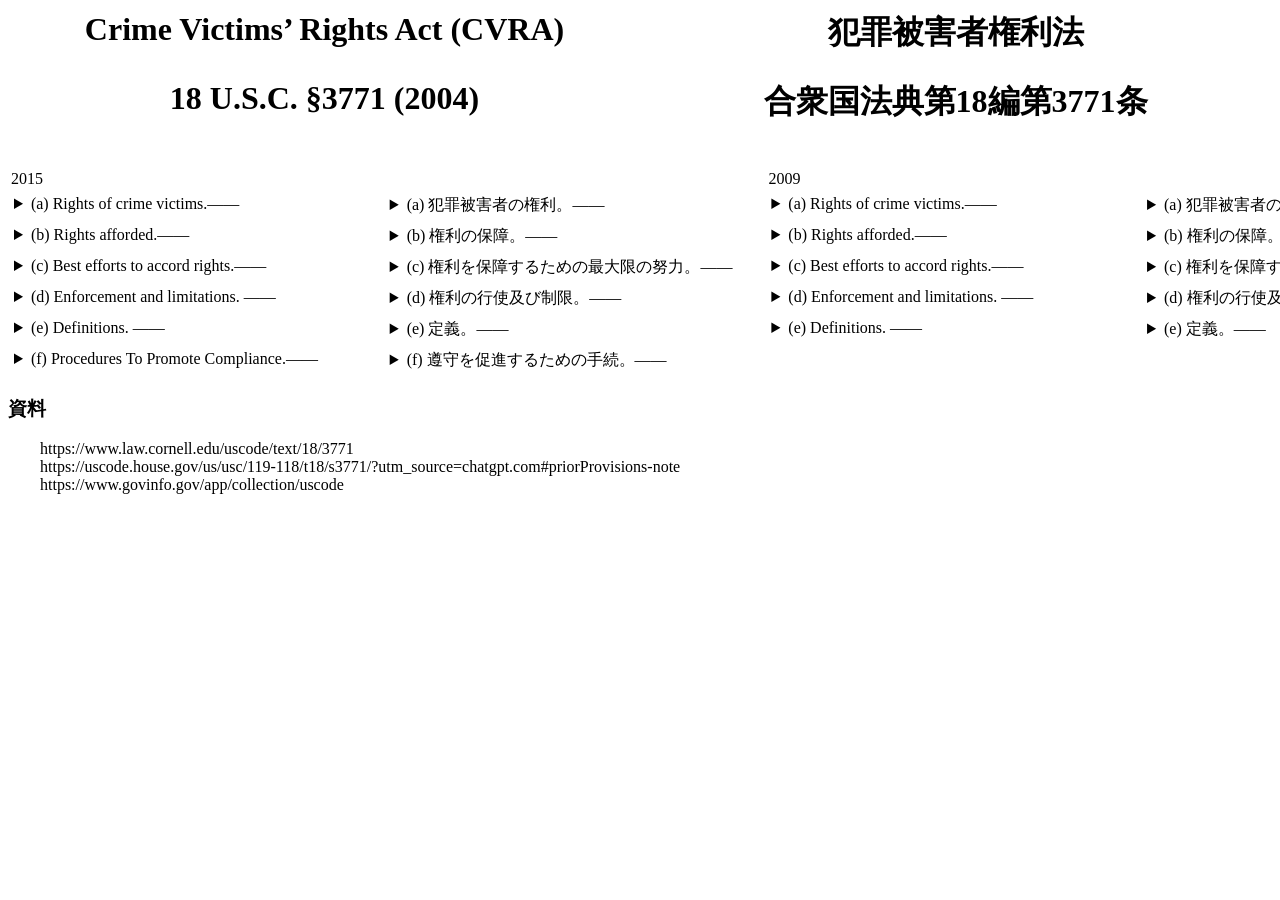
==== CVRA.html @ bc3be5a3 "Add files via upload" ====
<html><head><title>CVRA</title>
  <style>
    table {
    }
    th, td {
      vertical-align: top;
      width: 30%;
    }
    div {
        margin-left: 2em;
        white-space: pre-wrap;
    }
    span {
        color: red;
    }
  </style>
</head>
<body>
  <table>
    <tr>
      <th><h1>Crime Victims’ Rights Act (CVRA)</h1></th>
      <th><h1>犯罪被害者権利法</h1></th>
    </tr>
    <tr>
      <th><h1>18 U.S.C. §3771 (2004)</h1></th>
      <th><h1>合衆国法典第18編第3771条</h1></th>
    </tr>
  </table><br>

    <table style="width: 200%">
        <tr>
            <td style="width: 25%">2015</td>
            <td style="width: 25%">2009</td>
            <td style="width: 25%">2006</td>
            <td style="width: 25%">2004</td>
        </tr>
        <tr>
            <td>
              <table style="width: 100%">
                <tr>
                <td>
                  <details><summary>(a) Rights of crime victims.——</summary>
                    <div>A crime victim has the following rights:
(1) The right to be reasonably protected from the accused.
(2) The right to reasonable, accurate, and timely notice of any public court proceeding, or any parole proceeding, involving the crime or of any release or escape of the accused.
(3) The right not to be excluded from any such public court proceeding, unless the court, after receiving clear and convincing evidence, determines that testimony by the victim would be materially altered if the victim heard other testimony at that proceeding.
(4) The right to be reasonably heard at any public proceeding in the district court involving release, plea, sentencing, or any parole proceeding.
(5) The reasonable right to confer with the attorney for the Government in the case.
(6) The right to full and timely restitution as provided in law.
(7) The right to proceedings free from unreasonable delay.
(8) The right to be treated with fairness and with respect for the victim’s dignity and privacy.
<span>(9) The right to be informed in a timely manner of any plea bargain or deferred prosecution agreement.
(10) The right to be informed of the rights under this section and the services described in section 503(c) of the Victims’ Rights and Restitution Act of 1990 (42 U.S.C. 10607(c)) and provided contact information for the Office of the Victims’ Rights Ombudsman of the Department of Justice.
                 </span></div></details>
                </td>
                <td>
                  <details><summary>(a) 犯罪被害者の権利。——</summary>
                    <div>犯罪被害者は、以下の権利を有する：
(1) 被告人から合理的な保護を受ける権利。
(2) 犯罪に関係するあらゆる公開の裁判手続又は仮釈放手続、並びに被告人の釈放又は逃亡について、合理的かつ正確で、適時の通知を受ける権利。
(3) 前号にいう公開の裁判手続から排除されない権利。ただし、裁判所が、明白かつ説得的な証拠に基づき、被害者がその手続において他の証人の証言を聞いた場合には、被害者自身の証言が実質的に変化すると判断した場合は、この限りでない。
(4) 釈放、答弁、量刑又は仮釈放に関する地方裁判所の公開手続において、合理的な範囲で意見を述べる権利。
(5) 当該事件における政府側弁護士と協議する合理的な権利。
(6) 法律の定めるところに従い、完全かつ適時の損害回復を受ける権利。
(7) 不合理な遅延のない手続を受ける権利。
(8) 公正に扱われ、被害者の尊厳及びプライバシーを尊重される権利。
<span>(9) 答弁取引又は訴追延期合意について、適時に通知を受ける権利。
(10) 本条に定める権利及び1990年被害者の権利及び賠償法第503条(c)（合衆国法典第42編第10607条(c)）に定めるサービスについて通知を受ける権利、並びに司法省の犯罪被害者権利オンブズマン室の連絡先情報を提供される権利。
                  </span></div></details>
                </td>
                </tr>
              </table>
            </td>
            <td>
              <table style="width: 100%">
                <tr>
                <td>
                  <details><summary>(a) Rights of crime victims.——</summary>
                    <div>A crime victim has the following rights:
(1) The right to be reasonably protected from the accused.
(2) The right to reasonable, accurate, and timely notice of any public court proceeding, or any parole proceeding, involving the crime or of any release or escape of the accused.
(3) The right not to be excluded from any such public court proceeding, unless the court, after receiving clear and convincing evidence, determines that testimony by the victim would be materially altered if the victim heard other testimony at that proceeding.
(4) The right to be reasonably heard at any public proceeding in the district court involving release, plea, sentencing, or any parole proceeding.
(5) The reasonable right to confer with the attorney for the Government in the case.
(6) The right to full and timely restitution as provided in law.
(7) The right to proceedings free from unreasonable delay.
(8) The right to be treated with fairness and with respect for the victim’s dignity and privacy.
                 </span></div></details>
                </td>
                <td>
                  <details><summary>(a) 犯罪被害者の権利。——</summary>
                    <div>犯罪被害者は、以下の権利を有する：
(1) 被告人から合理的な保護を受ける権利。
(2) 犯罪に関係するあらゆる公開の裁判手続又は仮釈放手続、並びに被告人の釈放又は逃亡について、合理的かつ正確で、適時の通知を受ける権利。
(3) 前号にいう公開の裁判手続から排除されない権利。ただし、裁判所が、明白かつ説得的な証拠に基づき、被害者がその手続において他の証人の証言を聞いた場合には、被害者自身の証言が実質的に変化すると判断した場合は、この限りでない。
(4) 釈放、答弁、量刑又は仮釈放に関する地方裁判所の公開手続において、合理的な範囲で意見を述べる権利。
(5) 当該事件における政府側弁護士と協議する合理的な権利。
(6) 法律の定めるところに従い、完全かつ適時の損害回復を受ける権利。
(7) 不合理な遅延のない手続を受ける権利。
(8) 公正に扱われ、被害者の尊厳及びプライバシーを尊重される権利。
                  </div></details>
                </td>
                </tr>
              </table>
            </td>
            <td></td>
            <td></td>
        </tr>
        <tr>
            <td><table style="width: 100%">
                <tr>
                <td>
                  <details><summary>(b) Rights afforded.——</summary>
                    <div>(1) In general.—
In any court proceeding involving an offense against a crime victim, the court shall ensure that the crime victim is afforded the rights described in subsection (a). Before making a determination described in subsection (a)(3), the court shall make every effort to permit the fullest attendance possible by the victim and shall consider reasonable alternatives to the exclusion of the victim from the criminal proceeding. The reasons for any decision denying relief under this chapter shall be clearly stated on the record.
(2) Habeas corpus proceedings.—
<div>(A) In general.—
In a Federal habeas corpus proceeding arising out of a State conviction, the court shall ensure that a crime victim is afforded the rights described in paragraphs (3), (4), (7), and (8) of subsection (a).
(B) Enforcement.—
(i) In general.—
These rights may be enforced by the crime victim or the crime victim’s lawful representative in the manner described in paragraphs (1) and (3) of subsection (d).
(ii) Multiple victims.—
In a case involving multiple victims, subsection (d)(2) shall also apply.
(C) Limitation.—
This paragraph relates to the duties of a court in relation to the rights of a crime victim in Federal habeas corpus proceedings arising out of a State conviction, and does not give rise to any obligation or requirement applicable to personnel of any agency of the Executive Branch of the Federal Government.
</div></div></details>
                </td>
                <td>
                  <details><summary>(b) 権利の保障。——</summary>
                    <div>(1) 総則。——
犯罪被害者に対する犯罪に関係するあらゆる裁判手続において、裁判所は、当該被害者に対して(a)項に定める権利が保障されるようにしなければならない。(a)項(3)に定める判断を行う前に、裁判所は、被害者が可能な限り最大限に手続に立ち会えるようあらゆる努力を尽くすとともに、被害者を刑事手続から排除することに代わる合理的な方法を検討しなければならない。本章に基づく救済を認めない決定を行う場合、その理由は記録上明確に示されなければならない。
(2) 人身保護令状手続。——
<div>(A) 総則。——
州の有罪判決に起因する連邦の人身保護令状手続において、裁判所は、犯罪被害者に対して(a)項(3)、(4)、(7)及び(8)号に定める権利が保障されるようにしなければならない。
(B) 権利の行使。——
(i) 総則。——
これらの権利は、犯罪被害者又はその適法な代理人によって、(d)項(1)号及び(3)号に定める方法で行使することができる。
(ii) 複数の被害者。——
複数の被害者が関係する事件では、(d)項(2)号も適用される。

(C) 制限。——
本号は、州の有罪判決に起因する連邦の人身保護令状手続において、犯罪被害者の権利に関して裁判所が負う義務に関するものである。本号によって、連邦政府の行政部門に属する機関の職員に適用される義務又は要件が生じるものではない。
                  </div></div></details>
                </td>
                </tr>
              </table></td>
            <td><table style="width: 100%">
                <tr>
                <td>
                  <details><summary>(b) Rights afforded.——</summary>
                    <div>(1) In general.—
In any court proceeding involving an offense against a crime victim, the court shall ensure that the crime victim is afforded the rights described in subsection (a). Before making a determination described in subsection (a)(3), the court shall make every effort to permit the fullest attendance possible by the victim and shall consider reasonable alternatives to the exclusion of the victim from the criminal proceeding. The reasons for any decision denying relief under this chapter shall be clearly stated on the record.
(2) Habeas corpus proceedings.—
<div>(A) In general.—
In a Federal habeas corpus proceeding arising out of a State conviction, the court shall ensure that a crime victim is afforded the rights described in paragraphs (3), (4), (7), and (8) of subsection (a).
(B) Enforcement.—
(i) In general.—
These rights may be enforced by the crime victim or the crime victim’s lawful representative in the manner described in paragraphs (1) and (3) of subsection (d).
(ii) Multiple victims.—
In a case involving multiple victims, subsection (d)(2) shall also apply.
(C) Limitation.—
This paragraph relates to the duties of a court in relation to the rights of a crime victim in Federal habeas corpus proceedings arising out of a State conviction, and does not give rise to any obligation or requirement applicable to personnel of any agency of the Executive Branch of the Federal Government.
</div></div></details>
                </td>
                <td>
                  <details><summary>(b) 権利の保障。——</summary>
                    <div>(1) 総則。——
犯罪被害者に対する犯罪に関係するあらゆる裁判手続において、裁判所は、当該被害者に対して(a)項に定める権利が保障されるようにしなければならない。(a)項(3)に定める判断を行う前に、裁判所は、被害者が可能な限り最大限に手続に立ち会えるようあらゆる努力を尽くすとともに、被害者を刑事手続から排除することに代わる合理的な方法を検討しなければならない。本章に基づく救済を認めない決定を行う場合、その理由は記録上明確に示されなければならない。
(2) 人身保護令状手続。——
<div>(A) 総則。——
州の有罪判決に起因する連邦の人身保護令状手続において、裁判所は、犯罪被害者に対して(a)項(3)、(4)、(7)及び(8)号に定める権利が保障されるようにしなければならない。
(B) 権利の行使。——
(i) 総則。——
これらの権利は、犯罪被害者又はその適法な代理人によって、(d)項(1)号及び(3)号に定める方法で行使することができる。
(ii) 複数の被害者。——
複数の被害者が関係する事件では、(d)項(2)号も適用される。

(C) 制限。——
本号は、州の有罪判決に起因する連邦の人身保護令状手続において、犯罪被害者の権利に関して裁判所が負う義務に関するものである。本号によって、連邦政府の行政部門に属する機関の職員に適用される義務又は要件が生じるものではない。
                  </div></div></details>
                </td>
                </tr>
              </table></td>
            <td></td>
            <td></td>
        </tr>
        <tr>
            <td><table style="width: 100%">
                <tr>
                <td>
                  <details><summary>(c) Best efforts to accord rights.——</summary>
                    <div>(1) Government.—
Officers and employees of the Department of Justice and other departments and agencies of the United States engaged in the detection, investigation, or prosecution of crime shall make their best efforts to see that crime victims are notified of, and accorded, the rights described in subsection (a).
(2) Advice of attorney.—
The prosecutor shall advise the crime victim that the crime victim can seek the advice of an attorney with respect to the rights described in subsection (a).
(3) Notice.—
Notice of release otherwise required pursuant to this chapter shall not be given if such notice may endanger the safety of any person. 
</div></details>
                </td>
                <td>
                  <details><summary>(c) 権利を保障するための最大限の努力。——</summary>
                    <div>(1) 政府。——
犯罪の発見、捜査又は訴追に従事する司法省その他の連邦政府の各省庁及び機関の職員は、犯罪被害者に対し、(a)項に定める権利について通知し、当該権利を保障するため、最大限の努力を尽くさなければならない。
 (2) 弁護士に関する助言。——
検察官は、犯罪被害者に対し、(a)項に定める権利に関して弁護士の助言を求めることができる旨を伝えなければならない。
 (3) 通知。——
本章に基づき本来必要とされる釈放の通知については、その通知によって何人かの安全が危険にさらされるおそれがある場合には、これを行ってはならない。
</div></details>
                </td>
                </tr>
              </table></td>
            <td><table style="width: 100%">
                <tr>
                <td>
                  <details><summary>(c) Best efforts to accord rights.——</summary>
                    <div>(1) Government.—
Officers and employees of the Department of Justice and other departments and agencies of the United States engaged in the detection, investigation, or prosecution of crime shall make their best efforts to see that crime victims are notified of, and accorded, the rights described in subsection (a).
(2) Advice of attorney.—
The prosecutor shall advise the crime victim that the crime victim can seek the advice of an attorney with respect to the rights described in subsection (a).
(3) Notice.—
Notice of release otherwise required pursuant to this chapter shall not be given if such notice may endanger the safety of any person. 
</div></details>
                </td>
                <td>
                  <details><summary>(c) 権利を保障するための最大限の努力。——</summary>
                    <div>(1) 政府。——
犯罪の発見、捜査又は訴追に従事する司法省その他の連邦政府の各省庁及び機関の職員は、犯罪被害者に対し、(a)項に定める権利について通知し、当該権利を保障するため、最大限の努力を尽くさなければならない。
 (2) 弁護士に関する助言。——
検察官は、犯罪被害者に対し、(a)項に定める権利に関して弁護士の助言を求めることができる旨を伝えなければならない。
 (3) 通知。——
本章に基づき本来必要とされる釈放の通知については、その通知によって何人かの安全が危険にさらされるおそれがある場合には、これを行ってはならない。
</div></details>
                </td>
                </tr>
              </table></td>
            <td></td>
            <td></td>
        </tr>
        <tr>
            <td><table style="width: 100%">
                <tr>
                <td>
                  <details><summary>(d) Enforcement and limitations. ——</summary>
                    <div>(1) Rights.—
The crime victim or the crime victim’s lawful representative, and the attorney for the Government may assert the rights described in subsection (a). A person accused of the crime may not obtain any form of relief under this chapter.
(2) Multiple crime victims.—
In a case where the court finds that the number of crime victims makes it impracticable to accord all of the crime victims the rights described in subsection (a), the court shall fashion a reasonable procedure to give effect to this chapter that does not unduly complicate or prolong the proceedings.
(3) Motion for relief and writ of mandamus.—
The rights described in subsection (a) shall be asserted in the district court in which a defendant is being prosecuted for the crime or, if no prosecution is underway, in the district court in the district in which the crime occurred. The district court shall take up and decide any motion asserting a victim’s right forthwith. If the district court denies the relief sought, the movant may petition the court of appeals for a writ of mandamus. The court of appeals may issue the writ on the order of a single judge pursuant to circuit rule or the Federal Rules of Appellate Procedure. The court of appeals shall take up and decide such application forthwith within 72 hours after the petition has been filed<span>, unless the litigants, with the approval of the court, have stipulated to a different time period for consideration</span>. <span>In deciding such application, the court of appeals shall apply ordinary standards of appellate review. </span>In no event shall proceedings be stayed or subject to a continuance of more than five days for purposes of enforcing this chapter. If the court of appeals denies the relief sought, the reasons for the denial shall be clearly stated on the record in a written opinion.
(4) Error.—
In any appeal in a criminal case, the Government may assert as error the district court’s denial of any crime victim’s right in the proceeding to which the appeal relates.
(5) Limitation on relief.—
In no case shall a failure to afford a right under this chapter provide grounds for a new trial. A victim may make a motion to re-open a plea or sentence only if—
<div>(A) the victim has asserted the right to be heard before or during the proceeding at issue and such right was denied;
(B) the victim petitions the court of appeals for a writ of mandamus within 14 days; and
(C) in the case of a plea, the accused has not pled to the highest offense charged.</div>
This paragraph does not affect the victim’s right to restitution as provided in title 18, United States Code.
(6) No cause of action.—
Nothing in this chapter shall be construed to authorize a cause of action for damages or to create, to enlarge, or to imply any duty or obligation to any victim or other person for the breach of which the United States or any of its officers or employees could be held liable in damages. Nothing in this chapter shall be construed to impair the prosecutorial discretion of the Attorney General or any officer under his direction.</div></details>
                </td>
                <td>
                  <details><summary>(d) 権利の行使及び制限。——</summary>
                    <div>(1) 権利。——
犯罪被害者若しくはその適法な代理人、又は政府側弁護士は、(a)項に定める権利を主張することができる。犯罪の被疑者又は被告人は、本章に基づくいかなる救済も受けることができない。
 (2) 複数の犯罪被害者。——
裁判所が、犯罪被害者の数が多いために、すべての被害者に(a)項に定める権利を保障することが実際上困難であると判断した場合、裁判所は、本章の目的を実現しつつ、手続を不当に複雑化させたり長期化させたりしない合理的な手続を定めなければならない。
 (3) 救済の申立て及び職務執行令状（mandamus）。——
 (a)項に定める権利は、被告人が当該犯罪について訴追されている地方裁判所において主張しなければならない。訴追が行われていない場合には、犯罪が発生した地区を管轄する地方裁判所において主張しなければならない。地方裁判所は、被害者の権利を主張する申立てを速やかに審理し、判断しなければならない。地方裁判所が求められた救済を拒否した場合、申立人は、控訴裁判所に対して職務執行令状（writ of mandamus）の発付を申し立てることができる。控訴裁判所は、巡回区の規則又は連邦控訴手続規則に従い、単独の裁判官の命令によって当該令状を発付することができる。控訴裁判所は、申立てが提出されてから72時間以内に当該申立てを審理し、判断しなければならない。<span>ただし、当事者が裁判所の承認を得て、別の審理期間に合意した場合は、この限りでない</span>。<span>控訴裁判所は、当該申立てを判断するに当たり、通常の控訴審査の基準を適用しなければならない。</span>本章の執行を目的として、手続を停止し、又は5日を超える延期を行うことは、いかなる場合にも認められない。控訴裁判所が求められた救済を拒否する場合、その理由は書面による意見書において記録上明確に示されなければならない。
(4) 誤りの主張。——
刑事事件のあらゆる控訴において、政府は、当該控訴の対象となる手続において地方裁判所が犯罪被害者の権利を否定したことを、原判決等の誤りとして主張することができる。
(5) 救済に関する制限。——
本章に基づく権利が保障されなかったことを理由として、新たな裁判を求めることは、いかなる場合にも認められない。ただし、被害者は、以下の要件を満たす場合に限り、答弁手続又は量刑の再開を申し立てることができる。
<div>(A) 被害者が、問題となる手続の前又はその最中に、意見を述べる権利を主張したにもかかわらず、その権利が否定されたこと。
(B) 被害者が、14日以内に控訴裁判所に対し、職務執行令状の発付を申し立てること。
(C) 答弁手続の場合、被告人が、起訴された犯罪のうち最も重い罪について有罪答弁をしていないこと。
本号は、合衆国法典第18編に定められた犯罪被害者の損害回復を受ける権利に影響を及ぼすものではない。</div>
(6) 独立の訴権の不存在。——
本章のいかなる規定も、損害賠償請求訴訟を提起する権利を認めるものと解釈してはならない。また、合衆国又はその職員若しくは被用者が、義務違反を理由として損害賠償責任を負うことになるような義務を、被害者その他の者に対して新たに課し、拡張し、又は黙示的に認めるものと解釈してはならない。さらに、本章のいかなる規定も、司法長官又はその指揮下にある職員の訴追裁量を制限するものと解釈してはならない。
</div></details>
                </td>
                </tr>
              </table></td>
            <td><table style="width: 100%">
                <tr>
                <td>
                  <details><summary>(d) Enforcement and limitations. ——</summary>
                    <div>(1) Rights.—
The crime victim or the crime victim’s lawful representative, and the attorney for the Government may assert the rights described in subsection (a). A person accused of the crime may not obtain any form of relief under this chapter.
(2) Multiple crime victims.—
In a case where the court finds that the number of crime victims makes it impracticable to accord all of the crime victims the rights described in subsection (a), the court shall fashion a reasonable procedure to give effect to this chapter that does not unduly complicate or prolong the proceedings.
(3) Motion for relief and writ of mandamus.—
The rights described in subsection (a) shall be asserted in the district court in which a defendant is being prosecuted for the crime or, if no prosecution is underway, in the district court in the district in which the crime occurred. The district court shall take up and decide any motion asserting a victim’s right forthwith. If the district court denies the relief sought, the movant may petition the court of appeals for a writ of mandamus. The court of appeals may issue the writ on the order of a single judge pursuant to circuit rule or the Federal Rules of Appellate Procedure. The court of appeals shall take up and decide such application forthwith within 72 hours after the petition has been filed. In no event shall proceedings be stayed or subject to a continuance of more than five days for purposes of enforcing this chapter. If the court of appeals denies the relief sought, the reasons for the denial shall be clearly stated on the record in a written opinion.
(4) Error.—
In any appeal in a criminal case, the Government may assert as error the district court’s denial of any crime victim’s right in the proceeding to which the appeal relates.
(5) Limitation on relief.—
In no case shall a failure to afford a right under this chapter provide grounds for a new trial. A victim may make a motion to re-open a plea or sentence only if—
<div>(A) the victim has asserted the right to be heard before or during the proceeding at issue and such right was denied;
(B) the victim petitions the court of appeals for a writ of mandamus within 14 days; and
(C) in the case of a plea, the accused has not pled to the highest offense charged.</div>
This paragraph does not affect the victim’s right to restitution as provided in title 18, United States Code.
(6) No cause of action.—
Nothing in this chapter shall be construed to authorize a cause of action for damages or to create, to enlarge, or to imply any duty or obligation to any victim or other person for the breach of which the United States or any of its officers or employees could be held liable in damages. Nothing in this chapter shall be construed to impair the prosecutorial discretion of the Attorney General or any officer under his direction.</div></details>
                </td>
                <td>
                  <details><summary>(d) 権利の行使及び制限。——</summary>
                    <div>(1) 権利。——
犯罪被害者若しくはその適法な代理人、又は政府側弁護士は、(a)項に定める権利を主張することができる。犯罪の被疑者又は被告人は、本章に基づくいかなる救済も受けることができない。
 (2) 複数の犯罪被害者。——
裁判所が、犯罪被害者の数が多いために、すべての被害者に(a)項に定める権利を保障することが実際上困難であると判断した場合、裁判所は、本章の目的を実現しつつ、手続を不当に複雑化させたり長期化させたりしない合理的な手続を定めなければならない。
 (3) 救済の申立て及び職務執行令状（mandamus）。——
 (a)項に定める権利は、被告人が当該犯罪について訴追されている地方裁判所において主張しなければならない。訴追が行われていない場合には、犯罪が発生した地区を管轄する地方裁判所において主張しなければならない。地方裁判所は、被害者の権利を主張する申立てを速やかに審理し、判断しなければならない。地方裁判所が求められた救済を拒否した場合、申立人は、控訴裁判所に対して職務執行令状（writ of mandamus）の発付を申し立てることができる。控訴裁判所は、巡回区の規則又は連邦控訴手続規則に従い、単独の裁判官の命令によって当該令状を発付することができる。控訴裁判所は、申立てが提出されてから72時間以内に当該申立てを審理し、判断しなければならない。本章の執行を目的として、手続を停止し、又は5日を超える延期を行うことは、いかなる場合にも認められない。控訴裁判所が求められた救済を拒否する場合、その理由は書面による意見書において記録上明確に示されなければならない。
(4) 誤りの主張。——
刑事事件のあらゆる控訴において、政府は、当該控訴の対象となる手続において地方裁判所が犯罪被害者の権利を否定したことを、原判決等の誤りとして主張することができる。
(5) 救済に関する制限。——
本章に基づく権利が保障されなかったことを理由として、新たな裁判を求めることは、いかなる場合にも認められない。ただし、被害者は、以下の要件を満たす場合に限り、答弁手続又は量刑の再開を申し立てることができる。
<div>(A) 被害者が、問題となる手続の前又はその最中に、意見を述べる権利を主張したにもかかわらず、その権利が否定されたこと。
(B) 被害者が、14日以内に控訴裁判所に対し、職務執行令状の発付を申し立てること。
(C) 答弁手続の場合、被告人が、起訴された犯罪のうち最も重い罪について有罪答弁をしていないこと。
本号は、合衆国法典第18編に定められた犯罪被害者の損害回復を受ける権利に影響を及ぼすものではない。</div>
(6) 独立の訴権の不存在。——
本章のいかなる規定も、損害賠償請求訴訟を提起する権利を認めるものと解釈してはならない。また、合衆国又はその職員若しくは被用者が、義務違反を理由として損害賠償責任を負うことになるような義務を、被害者その他の者に対して新たに課し、拡張し、又は黙示的に認めるものと解釈してはならない。さらに、本章のいかなる規定も、司法長官又はその指揮下にある職員の訴追裁量を制限するものと解釈してはならない。
</div></details>
                </td>
                </tr>
              </table></td>
            <td></td>
            <td></td>
        </tr>
        <tr>
            <td><table style="width: 100%">
                <tr>
                <td>
                  <details><summary>(e) Definitions. ——</summary>
                    <div><span>For the purposes of this chapter:
(1) Court of appeals.—The term “court of appeals” means—
<div>(A) the United States court of appeals for the judicial district in which a defendant is being prosecuted; or
(B) for a prosecution in the Superior Court of the District of Columbia, the District of Columbia Court of Appeals.</div>
(2) Crime victim.—
<div>(A) In general.—
The term</span> “crime victim” means a person directly and proximately harmed as a result of the commission of a Federal offense or an offense in the District of Columbia.
<span>(B) Minors and certain other victims.—</span>
In the case of a crime victim who is under 18 years of age, incompetent, incapacitated, or deceased, the legal guardians of the crime victim or the representatives of the crime victim’s estate, family members, or any other persons appointed as suitable by the court, may assume the crime victim’s rights under this chapter, but in no event shall the defendant be named as such guardian or representative.</div>
<span>(3) District court; court.—
The terms “district court” and “court” include the Superior Court of the District of Columbia.</span></div></details>
                </td>
                <td>
                  <details><summary>(e) 定義。——</summary>
                    <div>本章において<span>：
(1) 控訴裁判所。——「控訴裁判所」とは、以下のいずれかをいう。——
<div>(A) 被告人が訴追されている司法地区を管轄する合衆国控訴裁判所。
(B) コロンビア特別区上級裁判所における訴追の場合には、コロンビア特別区控訴裁判所。</div>
(2)犯罪被害者。——
<div><span>(A) 総則。——
</span>「犯罪被害者」とは、連邦犯罪又はコロンビア特別区における犯罪の実行の結果、直接的かつ近接した損害を受けた者をいう。
<span>(B) 未成年者及び一定のその他の被害者。——</span>
犯罪被害者が18歳未満である場合、判断能力を欠く場合、行為能力を失っている場合、又は死亡している場合には、その法定後見人、被害者の遺産の代表者、家族構成員、その他裁判所が適切と認めて選任した者が、本章に基づく被害者の権利を行使することができる。ただし、被告人をそのような後見人又は代理人に指定することは、いかなる場合にも認められない。</div>
<span>(3) 地方裁判所・裁判所
「地方裁判所」及び「裁判所」という用語には、コロンビア特別区上級裁判所も含まれる。</span></div></details>
                </td>
                </tr>
              </table></td>
            <td><table style="width: 100%">
                <tr>
                <td>
                  <details><summary>(e) Definitions. ——</summary>
                    <div>For the purposes of this chapter, the term“crime victim” means a person directly and proximately harmed as a result of the commission of a Federal offense or an offense in the District of Columbia.In the case of a crime victim who is under 18 years of age, incompetent, incapacitated, or deceased, the legal guardians of the crime victim or the representatives of the crime victim’s estate, family members, or any other persons appointed as suitable by the court, may assume the crime victim’s rights under this chapter, but in no event shall the defendant be named as such guardian or representative.</div></details>
                </td>
                <td>
                  <details><summary>(e) 定義。——</summary>
                    <div>本章において、「犯罪被害者」とは、連邦犯罪又はコロンビア特別区における犯罪の実行の結果、直接的かつ近接した損害を受けた者をいう。犯罪被害者が18歳未満である場合、判断能力を欠く場合、行為能力を失っている場合、又は死亡している場合には、その法定後見人、被害者の遺産の代表者、家族構成員、その他裁判所が適切と認めて選任した者が、本章に基づく被害者の権利を行使することができる。ただし、被告人をそのような後見人又は代理人に指定することは、いかなる場合にも認められない。</div></details>
                </td>
                </tr>
              </table></td>
            <td></td>
            <td></td>
        </tr>
        <tr>
            <td><table style="width: 100%">
                <tr>
                <td>
                  <details><summary>(f) Procedures To Promote Compliance.——</summary>
                    <div>(1)Regulations.—
Not later than 1 year after the date of enactment of this chapter, the Attorney General of the United States shall promulgate regulations to enforce the rights of crime victims and to ensure compliance by responsible officials with the obligations described in law respecting crime victims.
(2)Contents.—The regulations promulgated under paragraph (1) shall—
<div>(A)designate an administrative authority within the Department of Justice to receive and investigate complaints relating to the provision or violation of the rights of a crime victim;
(B)require a course of training for employees and offices of the Department of Justice that fail to comply with provisions of Federal law pertaining to the treatment of crime victims, and otherwise assist such employees and offices in responding more effectively to the needs of crime victims;
(C)contain disciplinary sanctions, including suspension or termination from employment, for employees of the Department of Justice who willfully or wantonly fail to comply with provisions of Federal law pertaining to the treatment of crime victims; and
(D)provide that the Attorney General, or the designee of the Attorney General, shall be the final arbiter of the complaint, and that there shall be no judicial review of the final decision of the Attorney General by a complainant.</div></div></details>
                </td>
                <td>
                  <details><summary>(f) 遵守を促進するための手続。——</summary>
                    <div><div>省略</div></div></details>
                </td>
                </tr>
              </table></td>
            <td></td>
            <td></td>
            <td></td>
        </tr>
    </table>
<h3>資料</h3>
<div>https://www.law.cornell.edu/uscode/text/18/3771
https://uscode.house.gov/us/usc/119-118/t18/s3771/?utm_source=chatgpt.com#priorProvisions-note
https://www.govinfo.gov/app/collection/uscode</div>
</body>
</html>
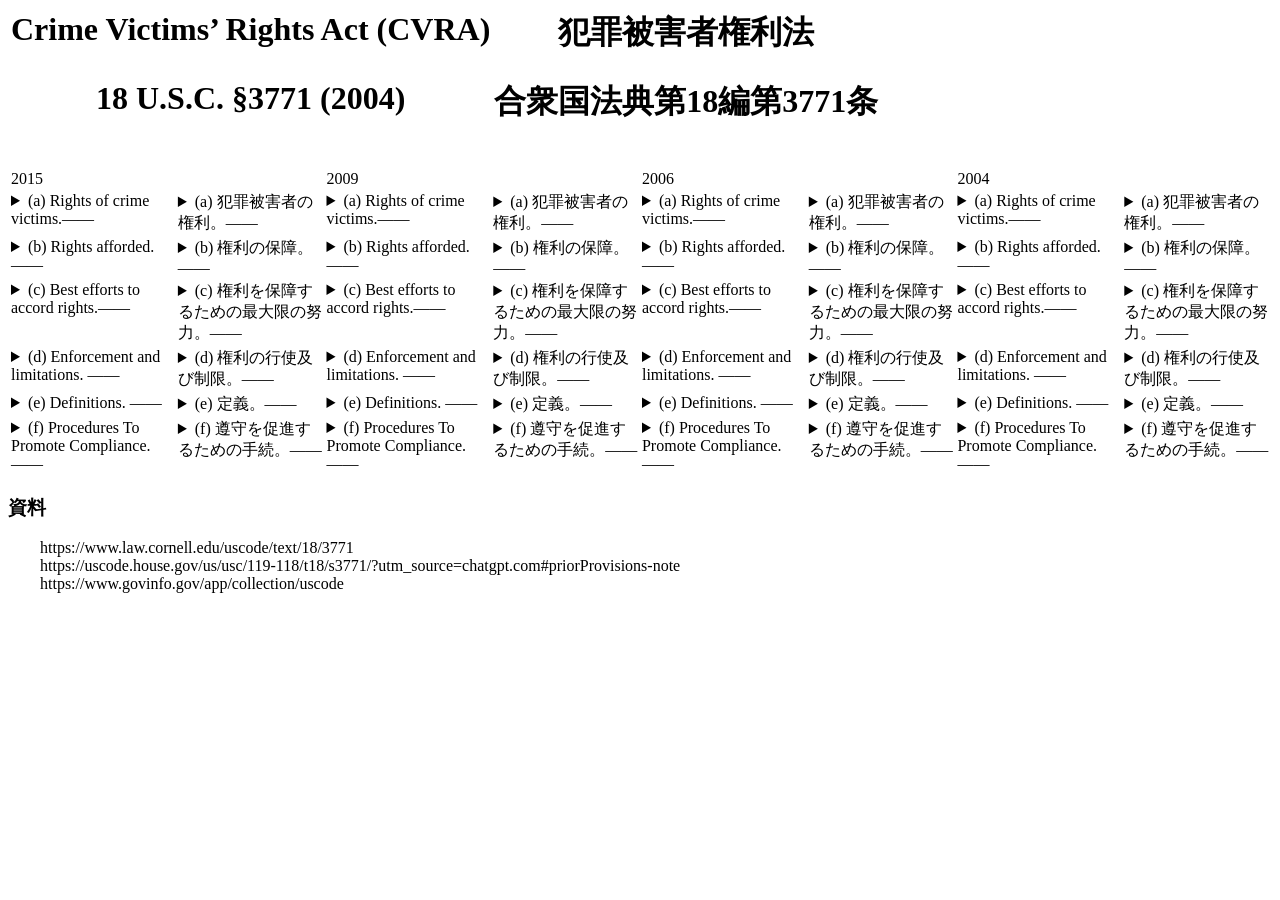
==== commit 9a1a78af: "Update CVRA.html nests" ====
--- a/CVRA.html
+++ b/CVRA.html
@@ -4,7 +4,6 @@
     }
     th, td {
       vertical-align: top;
-      width: 30%;
     }
     div {
         margin-left: 2em;
@@ -27,20 +26,17 @@
     </tr>
   </table><br>
 
-    <table style="width: 200%">
+    <table>
         <tr>
-            <td style="width: 25%">2015</td>
-            <td style="width: 25%">2009</td>
-            <td style="width: 25%">2006</td>
-            <td style="width: 25%">2004</td>
+            <td colspan="2">2015</td>
+            <td colspan="2">2009</td>
+            <td colspan="2">2006</td>
+            <td colspan="2">2004</td>
         </tr>
         <tr>
             <td>
-              <table style="width: 100%">
-                <tr>
-                <td>
-                  <details><summary>(a) Rights of crime victims.——</summary>
-                    <div>A crime victim has the following rights:
+              <details><summary>(a) Rights of crime victims.——</summary>
+                <div>A crime victim has the following rights:
 (1) The right to be reasonably protected from the accused.
 (2) The right to reasonable, accurate, and timely notice of any public court proceeding, or any parole proceeding, involving the crime or of any release or escape of the accused.
 (3) The right not to be excluded from any such public court proceeding, unless the court, after receiving clear and convincing evidence, determines that testimony by the victim would be materially altered if the victim heard other testimony at that proceeding.
@@ -52,10 +48,10 @@
 <span>(9) The right to be informed in a timely manner of any plea bargain or deferred prosecution agreement.
 (10) The right to be informed of the rights under this section and the services described in section 503(c) of the Victims’ Rights and Restitution Act of 1990 (42 U.S.C. 10607(c)) and provided contact information for the Office of the Victims’ Rights Ombudsman of the Department of Justice.
                  </span></div></details>
-                </td>
-                <td>
-                  <details><summary>(a) 犯罪被害者の権利。——</summary>
-                    <div>犯罪被害者は、以下の権利を有する：
+            </td>
+            <td>
+              <details><summary>(a) 犯罪被害者の権利。——</summary>
+                <div>犯罪被害者は、以下の権利を有する：
 (1) 被告人から合理的な保護を受ける権利。
 (2) 犯罪に関係するあらゆる公開の裁判手続又は仮釈放手続、並びに被告人の釈放又は逃亡について、合理的かつ正確で、適時の通知を受ける権利。
 (3) 前号にいう公開の裁判手続から排除されない権利。ただし、裁判所が、明白かつ説得的な証拠に基づき、被害者がその手続において他の証人の証言を聞いた場合には、被害者自身の証言が実質的に変化すると判断した場合は、この限りでない。
@@ -67,16 +63,10 @@
 <span>(9) 答弁取引又は訴追延期合意について、適時に通知を受ける権利。
 (10) 本条に定める権利及び1990年被害者の権利及び賠償法第503条(c)（合衆国法典第42編第10607条(c)）に定めるサービスについて通知を受ける権利、並びに司法省の犯罪被害者権利オンブズマン室の連絡先情報を提供される権利。
                   </span></div></details>
-                </td>
-                </tr>
-              </table>
-            </td>
-            <td>
-              <table style="width: 100%">
-                <tr>
-                <td>
-                  <details><summary>(a) Rights of crime victims.——</summary>
-                    <div>A crime victim has the following rights:
+            </td>
+            <td>
+              <details><summary>(a) Rights of crime victims.——</summary>
+                <div>A crime victim has the following rights:
 (1) The right to be reasonably protected from the accused.
 (2) The right to reasonable, accurate, and timely notice of any public court proceeding, or any parole proceeding, involving the crime or of any release or escape of the accused.
 (3) The right not to be excluded from any such public court proceeding, unless the court, after receiving clear and convincing evidence, determines that testimony by the victim would be materially altered if the victim heard other testimony at that proceeding.
@@ -86,10 +76,10 @@
 (7) The right to proceedings free from unreasonable delay.
 (8) The right to be treated with fairness and with respect for the victim’s dignity and privacy.
                  </span></div></details>
-                </td>
-                <td>
-                  <details><summary>(a) 犯罪被害者の権利。——</summary>
-                    <div>犯罪被害者は、以下の権利を有する：
+            </td>
+            <td>
+              <details><summary>(a) 犯罪被害者の権利。——</summary>
+                <div>犯罪被害者は、以下の権利を有する：
 (1) 被告人から合理的な保護を受ける権利。
 (2) 犯罪に関係するあらゆる公開の裁判手続又は仮釈放手続、並びに被告人の釈放又は逃亡について、合理的かつ正確で、適時の通知を受ける権利。
 (3) 前号にいう公開の裁判手続から排除されない権利。ただし、裁判所が、明白かつ説得的な証拠に基づき、被害者がその手続において他の証人の証言を聞いた場合には、被害者自身の証言が実質的に変化すると判断した場合は、この限りでない。
@@ -99,19 +89,64 @@
 (7) 不合理な遅延のない手続を受ける権利。
 (8) 公正に扱われ、被害者の尊厳及びプライバシーを尊重される権利。
                   </div></details>
-                </td>
-                </tr>
-              </table>
-            </td>
-            <td></td>
-            <td></td>
+            </td>
+            <td>
+              <details><summary>(a) Rights of crime victims.——</summary>
+                <div>A crime victim has the following rights:
+(1) The right to be reasonably protected from the accused.
+(2) The right to reasonable, accurate, and timely notice of any public court proceeding, or any parole proceeding, involving the crime or of any release or escape of the accused.
+(3) The right not to be excluded from any such public court proceeding, unless the court, after receiving clear and convincing evidence, determines that testimony by the victim would be materially altered if the victim heard other testimony at that proceeding.
+(4) The right to be reasonably heard at any public proceeding in the district court involving release, plea, sentencing, or any parole proceeding.
+(5) The reasonable right to confer with the attorney for the Government in the case.
+(6) The right to full and timely restitution as provided in law.
+(7) The right to proceedings free from unreasonable delay.
+(8) The right to be treated with fairness and with respect for the victim’s dignity and privacy.
+                 </span></div></details>
+            </td>
+            <td>
+              <details><summary>(a) 犯罪被害者の権利。——</summary>
+                <div>犯罪被害者は、以下の権利を有する：
+(1) 被告人から合理的な保護を受ける権利。
+(2) 犯罪に関係するあらゆる公開の裁判手続又は仮釈放手続、並びに被告人の釈放又は逃亡について、合理的かつ正確で、適時の通知を受ける権利。
+(3) 前号にいう公開の裁判手続から排除されない権利。ただし、裁判所が、明白かつ説得的な証拠に基づき、被害者がその手続において他の証人の証言を聞いた場合には、被害者自身の証言が実質的に変化すると判断した場合は、この限りでない。
+(4) 釈放、答弁、量刑又は仮釈放に関する地方裁判所の公開手続において、合理的な範囲で意見を述べる権利。
+(5) 当該事件における政府側弁護士と協議する合理的な権利。
+(6) 法律の定めるところに従い、完全かつ適時の損害回復を受ける権利。
+(7) 不合理な遅延のない手続を受ける権利。
+(8) 公正に扱われ、被害者の尊厳及びプライバシーを尊重される権利。
+                  </div></details>
+            </td>
+            <td>
+              <details><summary>(a) Rights of crime victims.——</summary>
+                <div>A crime victim has the following rights:
+(1) The right to be reasonably protected from the accused.
+(2) The right to reasonable, accurate, and timely notice of any public court proceeding, or any parole proceeding, involving the crime or of any release or escape of the accused.
+(3) The right not to be excluded from any such public court proceeding, unless the court, after receiving clear and convincing evidence, determines that testimony by the victim would be materially altered if the victim heard other testimony at that proceeding.
+(4) The right to be reasonably heard at any public proceeding in the district court involving release, plea, sentencing, or any parole proceeding.
+(5) The reasonable right to confer with the attorney for the Government in the case.
+(6) The right to full and timely restitution as provided in law.
+(7) The right to proceedings free from unreasonable delay.
+(8) The right to be treated with fairness and with respect for the victim’s dignity and privacy.
+                 </span></div></details>
+            </td>
+            <td>
+              <details><summary>(a) 犯罪被害者の権利。——</summary>
+                <div>犯罪被害者は、以下の権利を有する：
+(1) 被告人から合理的な保護を受ける権利。
+(2) 犯罪に関係するあらゆる公開の裁判手続又は仮釈放手続、並びに被告人の釈放又は逃亡について、合理的かつ正確で、適時の通知を受ける権利。
+(3) 前号にいう公開の裁判手続から排除されない権利。ただし、裁判所が、明白かつ説得的な証拠に基づき、被害者がその手続において他の証人の証言を聞いた場合には、被害者自身の証言が実質的に変化すると判断した場合は、この限りでない。
+(4) 釈放、答弁、量刑又は仮釈放に関する地方裁判所の公開手続において、合理的な範囲で意見を述べる権利。
+(5) 当該事件における政府側弁護士と協議する合理的な権利。
+(6) 法律の定めるところに従い、完全かつ適時の損害回復を受ける権利。
+(7) 不合理な遅延のない手続を受ける権利。
+(8) 公正に扱われ、被害者の尊厳及びプライバシーを尊重される権利。
+                  </div></details>
+            </td>
         </tr>
         <tr>
-            <td><table style="width: 100%">
-                <tr>
-                <td>
-                  <details><summary>(b) Rights afforded.——</summary>
-                    <div>(1) In general.—
+            <td>
+              <details><summary>(b) Rights afforded.——</summary>
+                <div>(1) In general.—
 In any court proceeding involving an offense against a crime victim, the court shall ensure that the crime victim is afforded the rights described in subsection (a). Before making a determination described in subsection (a)(3), the court shall make every effort to permit the fullest attendance possible by the victim and shall consider reasonable alternatives to the exclusion of the victim from the criminal proceeding. The reasons for any decision denying relief under this chapter shall be clearly stated on the record.
 (2) Habeas corpus proceedings.—
 <div>(A) In general.—
@@ -124,10 +159,10 @@
 (C) Limitation.—
 This paragraph relates to the duties of a court in relation to the rights of a crime victim in Federal habeas corpus proceedings arising out of a State conviction, and does not give rise to any obligation or requirement applicable to personnel of any agency of the Executive Branch of the Federal Government.
 </div></div></details>
-                </td>
-                <td>
-                  <details><summary>(b) 権利の保障。——</summary>
-                    <div>(1) 総則。——
+            </td>
+            <td>
+              <details><summary>(b) 権利の保障。——</summary>
+                <div>(1) 総則。——
 犯罪被害者に対する犯罪に関係するあらゆる裁判手続において、裁判所は、当該被害者に対して(a)項に定める権利が保障されるようにしなければならない。(a)項(3)に定める判断を行う前に、裁判所は、被害者が可能な限り最大限に手続に立ち会えるようあらゆる努力を尽くすとともに、被害者を刑事手続から排除することに代わる合理的な方法を検討しなければならない。本章に基づく救済を認めない決定を行う場合、その理由は記録上明確に示されなければならない。
 (2) 人身保護令状手続。——
 <div>(A) 総則。——
@@ -141,14 +176,10 @@
 (C) 制限。——
 本号は、州の有罪判決に起因する連邦の人身保護令状手続において、犯罪被害者の権利に関して裁判所が負う義務に関するものである。本号によって、連邦政府の行政部門に属する機関の職員に適用される義務又は要件が生じるものではない。
                   </div></div></details>
-                </td>
-                </tr>
-              </table></td>
-            <td><table style="width: 100%">
-                <tr>
-                <td>
-                  <details><summary>(b) Rights afforded.——</summary>
-                    <div>(1) In general.—
+            </td>
+            <td>
+              <details><summary>(b) Rights afforded.——</summary>
+                <div>(1) In general.—
 In any court proceeding involving an offense against a crime victim, the court shall ensure that the crime victim is afforded the rights described in subsection (a). Before making a determination described in subsection (a)(3), the court shall make every effort to permit the fullest attendance possible by the victim and shall consider reasonable alternatives to the exclusion of the victim from the criminal proceeding. The reasons for any decision denying relief under this chapter shall be clearly stated on the record.
 (2) Habeas corpus proceedings.—
 <div>(A) In general.—
@@ -161,10 +192,10 @@
 (C) Limitation.—
 This paragraph relates to the duties of a court in relation to the rights of a crime victim in Federal habeas corpus proceedings arising out of a State conviction, and does not give rise to any obligation or requirement applicable to personnel of any agency of the Executive Branch of the Federal Government.
 </div></div></details>
-                </td>
-                <td>
-                  <details><summary>(b) 権利の保障。——</summary>
-                    <div>(1) 総則。——
+            </td>
+            <td>
+              <details><summary>(b) 権利の保障。——</summary>
+                <div>(1) 総則。——
 犯罪被害者に対する犯罪に関係するあらゆる裁判手続において、裁判所は、当該被害者に対して(a)項に定める権利が保障されるようにしなければならない。(a)項(3)に定める判断を行う前に、裁判所は、被害者が可能な限り最大限に手続に立ち会えるようあらゆる努力を尽くすとともに、被害者を刑事手続から排除することに代わる合理的な方法を検討しなければならない。本章に基づく救済を認めない決定を行う場合、その理由は記録上明確に示されなければならない。
 (2) 人身保護令状手続。——
 <div>(A) 総則。——
@@ -178,70 +209,135 @@
 (C) 制限。——
 本号は、州の有罪判決に起因する連邦の人身保護令状手続において、犯罪被害者の権利に関して裁判所が負う義務に関するものである。本号によって、連邦政府の行政部門に属する機関の職員に適用される義務又は要件が生じるものではない。
                   </div></div></details>
-                </td>
-                </tr>
-              </table></td>
-            <td></td>
-            <td></td>
+            </td>
+            <td>
+              <details><summary>(b) Rights afforded.——</summary>
+                <div><span>(1)In general.--</span>
+In any court proceeding involving an offense against a crime victim, the court shall ensure that the crime victim is afforded the rights described in subsection (a). Before making a determination described in subsection (a)(3), the court shall make every effort to permit the fullest attendance possible by the victim and shall consider reasonable alternatives to the exclusion of the victim from the criminal proceeding. The reasons for any decision denying relief under this chapter shall be clearly stated on the record.
+<span>(2) Habeas corpus proceedings.—
+<div>(A) In general.—
+In a Federal habeas corpus proceeding arising out of a State conviction, the court shall ensure that a crime victim is afforded the rights described in paragraphs (3), (4), (7), and (8) of subsection (a).
+(B) Enforcement.—
+(i) In general.—
+These rights may be enforced by the crime victim or the crime victim’s lawful representative in the manner described in paragraphs (1) and (3) of subsection (d).
+(ii) Multiple victims.—
+In a case involving multiple victims, subsection (d)(2) shall also apply.
+(C) Limitation.—
+This paragraph relates to the duties of a court in relation to the rights of a crime victim in Federal habeas corpus proceedings arising out of a State conviction, and does not give rise to any obligation or requirement applicable to personnel of any agency of the Executive Branch of the Federal Government.
+</div></span></div></details>
+            </td>
+            <td>
+              <details><summary>(b) 権利の保障。——</summary>
+                <div><span>(1) 総則。——</span>
+犯罪被害者に対する犯罪に関係するあらゆる裁判手続において、裁判所は、当該被害者に対して(a)項に定める権利が保障されるようにしなければならない。(a)項(3)に定める判断を行う前に、裁判所は、被害者が可能な限り最大限に手続に立ち会えるようあらゆる努力を尽くすとともに、被害者を刑事手続から排除することに代わる合理的な方法を検討しなければならない。本章に基づく救済を認めない決定を行う場合、その理由は記録上明確に示されなければならない。
+<span>(2) 人身保護令状手続。——
+<div>(A) 総則。——
+州の有罪判決に起因する連邦の人身保護令状手続において、裁判所は、犯罪被害者に対して(a)項(3)、(4)、(7)及び(8)号に定める権利が保障されるようにしなければならない。
+(B) 権利の行使。——
+(i) 総則。——
+これらの権利は、犯罪被害者又はその適法な代理人によって、(d)項(1)号及び(3)号に定める方法で行使することができる。
+(ii) 複数の被害者。——
+複数の被害者が関係する事件では、(d)項(2)号も適用される。
+
+(C) 制限。——
+本号は、州の有罪判決に起因する連邦の人身保護令状手続において、犯罪被害者の権利に関して裁判所が負う義務に関するものである。本号によって、連邦政府の行政部門に属する機関の職員に適用される義務又は要件が生じるものではない。
+                  </div></span></div></details>
+            </td>
+            <td>
+              <details><summary>(b) Rights afforded.——</summary>
+                <div>In any court proceeding involving an offense against a crime victim, the court shall ensure that the crime victim is afforded the rights described in subsection (a). Before making a determination described in subsection (a)(3), the court shall make every effort to permit the fullest attendance possible by the victim and shall consider reasonable alternatives to the exclusion of the victim from the criminal proceeding. The reasons for any decision denying relief under this chapter shall be clearly stated on the record.</div></details>
+            </td>
+            <td>
+              <details><summary>(b) 権利の保障。——</summary>
+                <div>犯罪被害者に対する犯罪に関係するあらゆる裁判手続において、裁判所は、当該被害者に対して(a)項に定める権利が保障されるようにしなければならない。(a)項(3)に定める判断を行う前に、裁判所は、被害者が可能な限り最大限に手続に立ち会えるようあらゆる努力を尽くすとともに、被害者を刑事手続から排除することに代わる合理的な方法を検討しなければならない。本章に基づく救済を認めない決定を行う場合、その理由は記録上明確に示されなければならない。</div></details>
+            </td>
         </tr>
         <tr>
-            <td><table style="width: 100%">
-                <tr>
-                <td>
-                  <details><summary>(c) Best efforts to accord rights.——</summary>
-                    <div>(1) Government.—
+            <td>
+              <details><summary>(c) Best efforts to accord rights.——</summary>
+                <div>(1) Government.—
 Officers and employees of the Department of Justice and other departments and agencies of the United States engaged in the detection, investigation, or prosecution of crime shall make their best efforts to see that crime victims are notified of, and accorded, the rights described in subsection (a).
 (2) Advice of attorney.—
 The prosecutor shall advise the crime victim that the crime victim can seek the advice of an attorney with respect to the rights described in subsection (a).
 (3) Notice.—
 Notice of release otherwise required pursuant to this chapter shall not be given if such notice may endanger the safety of any person. 
 </div></details>
-                </td>
-                <td>
-                  <details><summary>(c) 権利を保障するための最大限の努力。——</summary>
-                    <div>(1) 政府。——
+            </td>
+            <td>
+              <details><summary>(c) 権利を保障するための最大限の努力。——</summary>
+                <div>(1) 政府。——
 犯罪の発見、捜査又は訴追に従事する司法省その他の連邦政府の各省庁及び機関の職員は、犯罪被害者に対し、(a)項に定める権利について通知し、当該権利を保障するため、最大限の努力を尽くさなければならない。
  (2) 弁護士に関する助言。——
 検察官は、犯罪被害者に対し、(a)項に定める権利に関して弁護士の助言を求めることができる旨を伝えなければならない。
  (3) 通知。——
 本章に基づき本来必要とされる釈放の通知については、その通知によって何人かの安全が危険にさらされるおそれがある場合には、これを行ってはならない。
 </div></details>
-                </td>
-                </tr>
-              </table></td>
-            <td><table style="width: 100%">
-                <tr>
-                <td>
-                  <details><summary>(c) Best efforts to accord rights.——</summary>
-                    <div>(1) Government.—
+            </td>
+            <td>
+              <details><summary>(c) Best efforts to accord rights.——</summary>
+                <div>(1) Government.—
 Officers and employees of the Department of Justice and other departments and agencies of the United States engaged in the detection, investigation, or prosecution of crime shall make their best efforts to see that crime victims are notified of, and accorded, the rights described in subsection (a).
 (2) Advice of attorney.—
 The prosecutor shall advise the crime victim that the crime victim can seek the advice of an attorney with respect to the rights described in subsection (a).
 (3) Notice.—
 Notice of release otherwise required pursuant to this chapter shall not be given if such notice may endanger the safety of any person. 
 </div></details>
-                </td>
-                <td>
-                  <details><summary>(c) 権利を保障するための最大限の努力。——</summary>
-                    <div>(1) 政府。——
+            </td>
+            <td>
+              <details><summary>(c) 権利を保障するための最大限の努力。——</summary>
+                <div>(1) 政府。——
 犯罪の発見、捜査又は訴追に従事する司法省その他の連邦政府の各省庁及び機関の職員は、犯罪被害者に対し、(a)項に定める権利について通知し、当該権利を保障するため、最大限の努力を尽くさなければならない。
  (2) 弁護士に関する助言。——
 検察官は、犯罪被害者に対し、(a)項に定める権利に関して弁護士の助言を求めることができる旨を伝えなければならない。
  (3) 通知。——
 本章に基づき本来必要とされる釈放の通知については、その通知によって何人かの安全が危険にさらされるおそれがある場合には、これを行ってはならない。
 </div></details>
-                </td>
-                </tr>
-              </table></td>
-            <td></td>
-            <td></td>
+            </td>
+            <td>
+              <details><summary>(c) Best efforts to accord rights.——</summary>
+                <div>(1) Government.—
+Officers and employees of the Department of Justice and other departments and agencies of the United States engaged in the detection, investigation, or prosecution of crime shall make their best efforts to see that crime victims are notified of, and accorded, the rights described in subsection (a).
+(2) Advice of attorney.—
+The prosecutor shall advise the crime victim that the crime victim can seek the advice of an attorney with respect to the rights described in subsection (a).
+(3) Notice.—
+Notice of release otherwise required pursuant to this chapter shall not be given if such notice may endanger the safety of any person. 
+</div></details>
+            </td>
+            <td>
+              <details><summary>(c) 権利を保障するための最大限の努力。——</summary>
+                <div>(1) 政府。——
+犯罪の発見、捜査又は訴追に従事する司法省その他の連邦政府の各省庁及び機関の職員は、犯罪被害者に対し、(a)項に定める権利について通知し、当該権利を保障するため、最大限の努力を尽くさなければならない。
+ (2) 弁護士に関する助言。——
+検察官は、犯罪被害者に対し、(a)項に定める権利に関して弁護士の助言を求めることができる旨を伝えなければならない。
+ (3) 通知。——
+本章に基づき本来必要とされる釈放の通知については、その通知によって何人かの安全が危険にさらされるおそれがある場合には、これを行ってはならない。
+</div></details>
+            </td>
+            <td>
+              <details><summary>(c) Best efforts to accord rights.——</summary>
+                <div>(1) Government.—
+Officers and employees of the Department of Justice and other departments and agencies of the United States engaged in the detection, investigation, or prosecution of crime shall make their best efforts to see that crime victims are notified of, and accorded, the rights described in subsection (a).
+(2) Advice of attorney.—
+The prosecutor shall advise the crime victim that the crime victim can seek the advice of an attorney with respect to the rights described in subsection (a).
+(3) Notice.—
+Notice of release otherwise required pursuant to this chapter shall not be given if such notice may endanger the safety of any person. 
+</div></details>
+            </td>
+            <td>
+              <details><summary>(c) 権利を保障するための最大限の努力。——</summary>
+                <div>(1) 政府。——
+犯罪の発見、捜査又は訴追に従事する司法省その他の連邦政府の各省庁及び機関の職員は、犯罪被害者に対し、(a)項に定める権利について通知し、当該権利を保障するため、最大限の努力を尽くさなければならない。
+ (2) 弁護士に関する助言。——
+検察官は、犯罪被害者に対し、(a)項に定める権利に関して弁護士の助言を求めることができる旨を伝えなければならない。
+ (3) 通知。——
+本章に基づき本来必要とされる釈放の通知については、その通知によって何人かの安全が危険にさらされるおそれがある場合には、これを行ってはならない。
+</div></details>
+            </td>
         </tr>
         <tr>
-            <td><table style="width: 100%">
-                <tr>
-                <td>
-                  <details><summary>(d) Enforcement and limitations. ——</summary>
-                    <div>(1) Rights.—
+            <td>
+              <details><summary>(d) Enforcement and limitations. ——</summary>
+                <div>(1) Rights.—
 The crime victim or the crime victim’s lawful representative, and the attorney for the Government may assert the rights described in subsection (a). A person accused of the crime may not obtain any form of relief under this chapter.
 (2) Multiple crime victims.—
 In a case where the court finds that the number of crime victims makes it impracticable to accord all of the crime victims the rights described in subsection (a), the court shall fashion a reasonable procedure to give effect to this chapter that does not unduly complicate or prolong the proceedings.
@@ -257,10 +353,10 @@
 This paragraph does not affect the victim’s right to restitution as provided in title 18, United States Code.
 (6) No cause of action.—
 Nothing in this chapter shall be construed to authorize a cause of action for damages or to create, to enlarge, or to imply any duty or obligation to any victim or other person for the breach of which the United States or any of its officers or employees could be held liable in damages. Nothing in this chapter shall be construed to impair the prosecutorial discretion of the Attorney General or any officer under his direction.</div></details>
-                </td>
-                <td>
-                  <details><summary>(d) 権利の行使及び制限。——</summary>
-                    <div>(1) 権利。——
+            </td>
+            <td>
+              <details><summary>(d) 権利の行使及び制限。——</summary>
+                <div>(1) 権利。——
 犯罪被害者若しくはその適法な代理人、又は政府側弁護士は、(a)項に定める権利を主張することができる。犯罪の被疑者又は被告人は、本章に基づくいかなる救済も受けることができない。
  (2) 複数の犯罪被害者。——
 裁判所が、犯罪被害者の数が多いために、すべての被害者に(a)項に定める権利を保障することが実際上困難であると判断した場合、裁判所は、本章の目的を実現しつつ、手続を不当に複雑化させたり長期化させたりしない合理的な手続を定めなければならない。
@@ -277,14 +373,10 @@
 (6) 独立の訴権の不存在。——
 本章のいかなる規定も、損害賠償請求訴訟を提起する権利を認めるものと解釈してはならない。また、合衆国又はその職員若しくは被用者が、義務違反を理由として損害賠償責任を負うことになるような義務を、被害者その他の者に対して新たに課し、拡張し、又は黙示的に認めるものと解釈してはならない。さらに、本章のいかなる規定も、司法長官又はその指揮下にある職員の訴追裁量を制限するものと解釈してはならない。
 </div></details>
-                </td>
-                </tr>
-              </table></td>
-            <td><table style="width: 100%">
-                <tr>
-                <td>
-                  <details><summary>(d) Enforcement and limitations. ——</summary>
-                    <div>(1) Rights.—
+            </td>
+            <td>
+              <details><summary>(d) Enforcement and limitations. ——</summary>
+                <div>(1) Rights.—
 The crime victim or the crime victim’s lawful representative, and the attorney for the Government may assert the rights described in subsection (a). A person accused of the crime may not obtain any form of relief under this chapter.
 (2) Multiple crime victims.—
 In a case where the court finds that the number of crime victims makes it impracticable to accord all of the crime victims the rights described in subsection (a), the court shall fashion a reasonable procedure to give effect to this chapter that does not unduly complicate or prolong the proceedings.
@@ -300,10 +392,10 @@
 This paragraph does not affect the victim’s right to restitution as provided in title 18, United States Code.
 (6) No cause of action.—
 Nothing in this chapter shall be construed to authorize a cause of action for damages or to create, to enlarge, or to imply any duty or obligation to any victim or other person for the breach of which the United States or any of its officers or employees could be held liable in damages. Nothing in this chapter shall be construed to impair the prosecutorial discretion of the Attorney General or any officer under his direction.</div></details>
-                </td>
-                <td>
-                  <details><summary>(d) 権利の行使及び制限。——</summary>
-                    <div>(1) 権利。——
+            </td>
+            <td>
+              <details><summary>(d) 権利の行使及び制限。——</summary>
+                <div>(1) 権利。——
 犯罪被害者若しくはその適法な代理人、又は政府側弁護士は、(a)項に定める権利を主張することができる。犯罪の被疑者又は被告人は、本章に基づくいかなる救済も受けることができない。
  (2) 複数の犯罪被害者。——
 裁判所が、犯罪被害者の数が多いために、すべての被害者に(a)項に定める権利を保障することが実際上困難であると判断した場合、裁判所は、本章の目的を実現しつつ、手続を不当に複雑化させたり長期化させたりしない合理的な手続を定めなければならない。
@@ -320,64 +412,142 @@
 (6) 独立の訴権の不存在。——
 本章のいかなる規定も、損害賠償請求訴訟を提起する権利を認めるものと解釈してはならない。また、合衆国又はその職員若しくは被用者が、義務違反を理由として損害賠償責任を負うことになるような義務を、被害者その他の者に対して新たに課し、拡張し、又は黙示的に認めるものと解釈してはならない。さらに、本章のいかなる規定も、司法長官又はその指揮下にある職員の訴追裁量を制限するものと解釈してはならない。
 </div></details>
-                </td>
-                </tr>
-              </table></td>
-            <td></td>
-            <td></td>
+            </td>
+            <td>
+              <details><summary>(d) Enforcement and limitations. ——</summary>
+                <div>(1) Rights.—
+The crime victim or the crime victim’s lawful representative, and the attorney for the Government may assert the rights described in subsection (a). A person accused of the crime may not obtain any form of relief under this chapter.
+(2) Multiple crime victims.—
+In a case where the court finds that the number of crime victims makes it impracticable to accord all of the crime victims the rights described in subsection (a), the court shall fashion a reasonable procedure to give effect to this chapter that does not unduly complicate or prolong the proceedings.
+(3) Motion for relief and writ of mandamus.—
+The rights described in subsection (a) shall be asserted in the district court in which a defendant is being prosecuted for the crime or, if no prosecution is underway, in the district court in the district in which the crime occurred. The district court shall take up and decide any motion asserting a victim’s right forthwith. If the district court denies the relief sought, the movant may petition the court of appeals for a writ of mandamus. The court of appeals may issue the writ on the order of a single judge pursuant to circuit rule or the Federal Rules of Appellate Procedure. The court of appeals shall take up and decide such application forthwith within 72 hours after the petition has been filed. In no event shall proceedings be stayed or subject to a continuance of more than five days for purposes of enforcing this chapter. If the court of appeals denies the relief sought, the reasons for the denial shall be clearly stated on the record in a written opinion.
+(4) Error.—
+In any appeal in a criminal case, the Government may assert as error the district court’s denial of any crime victim’s right in the proceeding to which the appeal relates.
+(5) Limitation on relief.—
+In no case shall a failure to afford a right under this chapter provide grounds for a new trial. A victim may make a motion to re-open a plea or sentence only if—
+<div>(A) the victim has asserted the right to be heard before or during the proceeding at issue and such right was denied;
+(B)the victim petitions the court of appeals for a writ of mandamus within <span>14 days</span>; and
+(C) in the case of a plea, the accused has not pled to the highest offense charged.</div>
+This paragraph does not affect the victim’s right to restitution as provided in title 18, United States Code.
+(6) No cause of action.—
+Nothing in this chapter shall be construed to authorize a cause of action for damages or to create, to enlarge, or to imply any duty or obligation to any victim or other person for the breach of which the United States or any of its officers or employees could be held liable in damages. Nothing in this chapter shall be construed to impair the prosecutorial discretion of the Attorney General or any officer under his direction.</div></details>
+            </td>
+            <td>
+              <details><summary>(d) 権利の行使及び制限。——</summary>
+                <div>(1) 権利。——
+犯罪被害者若しくはその適法な代理人、又は政府側弁護士は、(a)項に定める権利を主張することができる。犯罪の被疑者又は被告人は、本章に基づくいかなる救済も受けることができない。
+ (2) 複数の犯罪被害者。——
+裁判所が、犯罪被害者の数が多いために、すべての被害者に(a)項に定める権利を保障することが実際上困難であると判断した場合、裁判所は、本章の目的を実現しつつ、手続を不当に複雑化させたり長期化させたりしない合理的な手続を定めなければならない。
+ (3) 救済の申立て及び職務執行令状（mandamus）。——
+ (a)項に定める権利は、被告人が当該犯罪について訴追されている地方裁判所において主張しなければならない。訴追が行われていない場合には、犯罪が発生した地区を管轄する地方裁判所において主張しなければならない。地方裁判所は、被害者の権利を主張する申立てを速やかに審理し、判断しなければならない。地方裁判所が求められた救済を拒否した場合、申立人は、控訴裁判所に対して職務執行令状（writ of mandamus）の発付を申し立てることができる。控訴裁判所は、巡回区の規則又は連邦控訴手続規則に従い、単独の裁判官の命令によって当該令状を発付することができる。控訴裁判所は、申立てが提出されてから72時間以内に当該申立てを審理し、判断しなければならない。本章の執行を目的として、手続を停止し、又は5日を超える延期を行うことは、いかなる場合にも認められない。控訴裁判所が求められた救済を拒否する場合、その理由は書面による意見書において記録上明確に示されなければならない。
+(4) 誤りの主張。——
+刑事事件のあらゆる控訴において、政府は、当該控訴の対象となる手続において地方裁判所が犯罪被害者の権利を否定したことを、原判決等の誤りとして主張することができる。
+(5) 救済に関する制限。——
+本章に基づく権利が保障されなかったことを理由として、新たな裁判を求めることは、いかなる場合にも認められない。ただし、被害者は、以下の要件を満たす場合に限り、答弁手続又は量刑の再開を申し立てることができる。
+<div>(A) 被害者が、問題となる手続の前又はその最中に、意見を述べる権利を主張したにもかかわらず、その権利が否定されたこと。
+(B) 被害者が、<span>14日</span>以内に控訴裁判所に対し、職務執行令状の発付を申し立てること。
+(C) 答弁手続の場合、被告人が、起訴された犯罪のうち最も重い罪について有罪答弁をしていないこと。
+本号は、合衆国法典第18編に定められた犯罪被害者の損害回復を受ける権利に影響を及ぼすものではない。</div>
+(6) 独立の訴権の不存在。——
+本章のいかなる規定も、損害賠償請求訴訟を提起する権利を認めるものと解釈してはならない。また、合衆国又はその職員若しくは被用者が、義務違反を理由として損害賠償責任を負うことになるような義務を、被害者その他の者に対して新たに課し、拡張し、又は黙示的に認めるものと解釈してはならない。さらに、本章のいかなる規定も、司法長官又はその指揮下にある職員の訴追裁量を制限するものと解釈してはならない。
+</div></details>
+            </td>
+            <td>
+              <details><summary>(d) Enforcement and limitations. ——</summary>
+                <div>(1) Rights.—
+The crime victim or the crime victim’s lawful representative, and the attorney for the Government may assert the rights described in subsection (a). A person accused of the crime may not obtain any form of relief under this chapter.
+(2) Multiple crime victims.—
+In a case where the court finds that the number of crime victims makes it impracticable to accord all of the crime victims the rights described in subsection (a), the court shall fashion a reasonable procedure to give effect to this chapter that does not unduly complicate or prolong the proceedings.
+(3) Motion for relief and writ of mandamus.—
+The rights described in subsection (a) shall be asserted in the district court in which a defendant is being prosecuted for the crime or, if no prosecution is underway, in the district court in the district in which the crime occurred. The district court shall take up and decide any motion asserting a victim’s right forthwith. If the district court denies the relief sought, the movant may petition the court of appeals for a writ of mandamus. The court of appeals may issue the writ on the order of a single judge pursuant to circuit rule or the Federal Rules of Appellate Procedure. The court of appeals shall take up and decide such application forthwith within 72 hours after the petition has been filed. In no event shall proceedings be stayed or subject to a continuance of more than five days for purposes of enforcing this chapter. If the court of appeals denies the relief sought, the reasons for the denial shall be clearly stated on the record in a written opinion.
+(4) Error.—
+In any appeal in a criminal case, the Government may assert as error the district court’s denial of any crime victim’s right in the proceeding to which the appeal relates.
+(5) Limitation on relief.—
+In no case shall a failure to afford a right under this chapter provide grounds for a new trial. A victim may make a motion to re-open a plea or sentence only if—
+<div>(A) the victim has asserted the right to be heard before or during the proceeding at issue and such right was denied;
+(B)the victim petitions the court of appeals for a writ of mandamus within 10 days; and
+(C) in the case of a plea, the accused has not pled to the highest offense charged.</div>
+This paragraph does not affect the victim’s right to restitution as provided in title 18, United States Code.
+(6) No cause of action.—
+Nothing in this chapter shall be construed to authorize a cause of action for damages or to create, to enlarge, or to imply any duty or obligation to any victim or other person for the breach of which the United States or any of its officers or employees could be held liable in damages. Nothing in this chapter shall be construed to impair the prosecutorial discretion of the Attorney General or any officer under his direction.</div></details>
+            </td>
+            <td>
+              <details><summary>(d) 権利の行使及び制限。——</summary>
+                <div>(1) 権利。——
+犯罪被害者若しくはその適法な代理人、又は政府側弁護士は、(a)項に定める権利を主張することができる。犯罪の被疑者又は被告人は、本章に基づくいかなる救済も受けることができない。
+ (2) 複数の犯罪被害者。——
+裁判所が、犯罪被害者の数が多いために、すべての被害者に(a)項に定める権利を保障することが実際上困難であると判断した場合、裁判所は、本章の目的を実現しつつ、手続を不当に複雑化させたり長期化させたりしない合理的な手続を定めなければならない。
+ (3) 救済の申立て及び職務執行令状（mandamus）。——
+ (a)項に定める権利は、被告人が当該犯罪について訴追されている地方裁判所において主張しなければならない。訴追が行われていない場合には、犯罪が発生した地区を管轄する地方裁判所において主張しなければならない。地方裁判所は、被害者の権利を主張する申立てを速やかに審理し、判断しなければならない。地方裁判所が求められた救済を拒否した場合、申立人は、控訴裁判所に対して職務執行令状（writ of mandamus）の発付を申し立てることができる。控訴裁判所は、巡回区の規則又は連邦控訴手続規則に従い、単独の裁判官の命令によって当該令状を発付することができる。控訴裁判所は、申立てが提出されてから72時間以内に当該申立てを審理し、判断しなければならない。本章の執行を目的として、手続を停止し、又は5日を超える延期を行うことは、いかなる場合にも認められない。控訴裁判所が求められた救済を拒否する場合、その理由は書面による意見書において記録上明確に示されなければならない。
+(4) 誤りの主張。——
+刑事事件のあらゆる控訴において、政府は、当該控訴の対象となる手続において地方裁判所が犯罪被害者の権利を否定したことを、原判決等の誤りとして主張することができる。
+(5) 救済に関する制限。——
+本章に基づく権利が保障されなかったことを理由として、新たな裁判を求めることは、いかなる場合にも認められない。ただし、被害者は、以下の要件を満たす場合に限り、答弁手続又は量刑の再開を申し立てることができる。
+<div>(A) 被害者が、問題となる手続の前又はその最中に、意見を述べる権利を主張したにもかかわらず、その権利が否定されたこと。
+(B) 被害者が、10日以内に控訴裁判所に対し、職務執行令状の発付を申し立てること。
+(C) 答弁手続の場合、被告人が、起訴された犯罪のうち最も重い罪について有罪答弁をしていないこと。
+本号は、合衆国法典第18編に定められた犯罪被害者の損害回復を受ける権利に影響を及ぼすものではない。</div>
+(6) 独立の訴権の不存在。——
+本章のいかなる規定も、損害賠償請求訴訟を提起する権利を認めるものと解釈してはならない。また、合衆国又はその職員若しくは被用者が、義務違反を理由として損害賠償責任を負うことになるような義務を、被害者その他の者に対して新たに課し、拡張し、又は黙示的に認めるものと解釈してはならない。さらに、本章のいかなる規定も、司法長官又はその指揮下にある職員の訴追裁量を制限するものと解釈してはならない。
+</div></details>
+            </td>
         </tr>
         <tr>
-            <td><table style="width: 100%">
-                <tr>
-                <td>
-                  <details><summary>(e) Definitions. ——</summary>
-                    <div><span>For the purposes of this chapter:
-(1) Court of appeals.—The term “court of appeals” means—
-<div>(A) the United States court of appeals for the judicial district in which a defendant is being prosecuted; or
-(B) for a prosecution in the Superior Court of the District of Columbia, the District of Columbia Court of Appeals.</div>
-(2) Crime victim.—
-<div>(A) In general.—
-The term</span> “crime victim” means a person directly and proximately harmed as a result of the commission of a Federal offense or an offense in the District of Columbia.
+            <td>
+              <details><summary>(e) Definitions. ——</summary>
+                <div><span>For the purposes of this chapter:
+(1) Court of appeals.—The term “court of appeals” means—</span>
+<div><span>(A) the United States court of appeals for the judicial district in which a defendant is being prosecuted; or
+(B) for a prosecution in the Superior Court of the District of Columbia, the District of Columbia Court of Appeals.</span></div>
+<span>(2) Crime victim.—</span>
+<div><span>(A) In general.—</span>
+<span>The term</span> “crime victim” means a person directly and proximately harmed as a result of the commission of a Federal offense or an offense in the District of Columbia.
 <span>(B) Minors and certain other victims.—</span>
 In the case of a crime victim who is under 18 years of age, incompetent, incapacitated, or deceased, the legal guardians of the crime victim or the representatives of the crime victim’s estate, family members, or any other persons appointed as suitable by the court, may assume the crime victim’s rights under this chapter, but in no event shall the defendant be named as such guardian or representative.</div>
 <span>(3) District court; court.—
 The terms “district court” and “court” include the Superior Court of the District of Columbia.</span></div></details>
-                </td>
-                <td>
-                  <details><summary>(e) 定義。——</summary>
-                    <div>本章において<span>：
-(1) 控訴裁判所。——「控訴裁判所」とは、以下のいずれかをいう。——
-<div>(A) 被告人が訴追されている司法地区を管轄する合衆国控訴裁判所。
-(B) コロンビア特別区上級裁判所における訴追の場合には、コロンビア特別区控訴裁判所。</div>
-(2)犯罪被害者。——
-<div><span>(A) 総則。——
-</span>「犯罪被害者」とは、連邦犯罪又はコロンビア特別区における犯罪の実行の結果、直接的かつ近接した損害を受けた者をいう。
+            </td>
+            <td>
+              <details><summary>(e) 定義。——</summary>
+                <div>本章において<span>：
+(1) 控訴裁判所。——「控訴裁判所」とは、以下のいずれかをいう。——</span>
+<div><span>(A) 被告人が訴追されている司法地区を管轄する合衆国控訴裁判所。
+(B) コロンビア特別区上級裁判所における訴追の場合には、コロンビア特別区控訴裁判所。</span></div>
+<span>(2)犯罪被害者。——</span>
+<div><span>(A) 総則。——</span>
+「犯罪被害者」とは、連邦犯罪又はコロンビア特別区における犯罪の実行の結果、直接的かつ近接した損害を受けた者をいう。
 <span>(B) 未成年者及び一定のその他の被害者。——</span>
 犯罪被害者が18歳未満である場合、判断能力を欠く場合、行為能力を失っている場合、又は死亡している場合には、その法定後見人、被害者の遺産の代表者、家族構成員、その他裁判所が適切と認めて選任した者が、本章に基づく被害者の権利を行使することができる。ただし、被告人をそのような後見人又は代理人に指定することは、いかなる場合にも認められない。</div>
 <span>(3) 地方裁判所・裁判所
 「地方裁判所」及び「裁判所」という用語には、コロンビア特別区上級裁判所も含まれる。</span></div></details>
-                </td>
-                </tr>
-              </table></td>
-            <td><table style="width: 100%">
-                <tr>
-                <td>
-                  <details><summary>(e) Definitions. ——</summary>
-                    <div>For the purposes of this chapter, the term“crime victim” means a person directly and proximately harmed as a result of the commission of a Federal offense or an offense in the District of Columbia.In the case of a crime victim who is under 18 years of age, incompetent, incapacitated, or deceased, the legal guardians of the crime victim or the representatives of the crime victim’s estate, family members, or any other persons appointed as suitable by the court, may assume the crime victim’s rights under this chapter, but in no event shall the defendant be named as such guardian or representative.</div></details>
-                </td>
-                <td>
-                  <details><summary>(e) 定義。——</summary>
-                    <div>本章において、「犯罪被害者」とは、連邦犯罪又はコロンビア特別区における犯罪の実行の結果、直接的かつ近接した損害を受けた者をいう。犯罪被害者が18歳未満である場合、判断能力を欠く場合、行為能力を失っている場合、又は死亡している場合には、その法定後見人、被害者の遺産の代表者、家族構成員、その他裁判所が適切と認めて選任した者が、本章に基づく被害者の権利を行使することができる。ただし、被告人をそのような後見人又は代理人に指定することは、いかなる場合にも認められない。</div></details>
-                </td>
-                </tr>
-              </table></td>
-            <td></td>
-            <td></td>
+            </td>
+            <td>
+              <details><summary>(e) Definitions. ——</summary>
+                <div>For the purposes of this chapter, the term“crime victim” means a person directly and proximately harmed as a result of the commission of a Federal offense or an offense in the District of Columbia.In the case of a crime victim who is under 18 years of age, incompetent, incapacitated, or deceased, the legal guardians of the crime victim or the representatives of the crime victim’s estate, family members, or any other persons appointed as suitable by the court, may assume the crime victim’s rights under this chapter, but in no event shall the defendant be named as such guardian or representative.</div></details>
+            </td>
+            <td>
+              <details><summary>(e) 定義。——</summary>
+                <div>本章において、「犯罪被害者」とは、連邦犯罪又はコロンビア特別区における犯罪の実行の結果、直接的かつ近接した損害を受けた者をいう。犯罪被害者が18歳未満である場合、判断能力を欠く場合、行為能力を失っている場合、又は死亡している場合には、その法定後見人、被害者の遺産の代表者、家族構成員、その他裁判所が適切と認めて選任した者が、本章に基づく被害者の権利を行使することができる。ただし、被告人をそのような後見人又は代理人に指定することは、いかなる場合にも認められない。</div></details>
+            </td>
+            <td>
+              <details><summary>(e) Definitions. ——</summary>
+                <div>For the purposes of this chapter, the term“crime victim” means a person directly and proximately harmed as a result of the commission of a Federal offense or an offense in the District of Columbia.In the case of a crime victim who is under 18 years of age, incompetent, incapacitated, or deceased, the legal guardians of the crime victim or the representatives of the crime victim’s estate, family members, or any other persons appointed as suitable by the court, may assume the crime victim’s rights under this chapter, but in no event shall the defendant be named as such guardian or representative.</div></details>
+            </td>
+            <td>
+              <details><summary>(e) 定義。——</summary>
+                <div>本章において、「犯罪被害者」とは、連邦犯罪又はコロンビア特別区における犯罪の実行の結果、直接的かつ近接した損害を受けた者をいう。犯罪被害者が18歳未満である場合、判断能力を欠く場合、行為能力を失っている場合、又は死亡している場合には、その法定後見人、被害者の遺産の代表者、家族構成員、その他裁判所が適切と認めて選任した者が、本章に基づく被害者の権利を行使することができる。ただし、被告人をそのような後見人又は代理人に指定することは、いかなる場合にも認められない。</div></details>
+            </td>
+            <td>
+              <details><summary>(e) Definitions. ——</summary>
+                <div>For the purposes of this chapter, the term“crime victim” means a person directly and proximately harmed as a result of the commission of a Federal offense or an offense in the District of Columbia.In the case of a crime victim who is under 18 years of age, incompetent, incapacitated, or deceased, the legal guardians of the crime victim or the representatives of the crime victim’s estate, family members, or any other persons appointed as suitable by the court, may assume the crime victim’s rights under this chapter, but in no event shall the defendant be named as such guardian or representative.</div></details>
+            </td>
+            <td>
+              <details><summary>(e) 定義。——</summary>
+                <div>本章において、「犯罪被害者」とは、連邦犯罪又はコロンビア特別区における犯罪の実行の結果、直接的かつ近接した損害を受けた者をいう。犯罪被害者が18歳未満である場合、判断能力を欠く場合、行為能力を失っている場合、又は死亡している場合には、その法定後見人、被害者の遺産の代表者、家族構成員、その他裁判所が適切と認めて選任した者が、本章に基づく被害者の権利を行使することができる。ただし、被告人をそのような後見人又は代理人に指定することは、いかなる場合にも認められない。</div></details>
+            </td>
         </tr>
         <tr>
-            <td><table style="width: 100%">
-                <tr>
-                <td>
+            <td>
                   <details><summary>(f) Procedures To Promote Compliance.——</summary>
                     <div>(1)Regulations.—
 Not later than 1 year after the date of enactment of this chapter, the Attorney General of the United States shall promulgate regulations to enforce the rights of crime victims and to ensure compliance by responsible officials with the obligations described in law respecting crime victims.
@@ -389,13 +559,71 @@
                 </td>
                 <td>
                   <details><summary>(f) 遵守を促進するための手続。——</summary>
-                    <div><div>省略</div></div></details>
+                    <div>(1) 規則。——
+本章の制定の日から1年以内に、合衆国司法長官は、犯罪被害者の権利を実施し、かつ、犯罪被害者に関して法律に定められた義務を責任ある職員が遵守することを確保するため、規則を公布しなければならない。
+(2) 内容。——(1)号に基づいて公布される規則は、以下の事項を定めなければならない。——
+<div>(A) 犯罪被害者の権利の保障又は侵害に関する苦情を受理し、調査するため、司法省内に行政上の機関を指定すること。
+(B) 犯罪被害者の取扱いに関する連邦法の規定を遵守しない司法省の職員及び部局に対し、研修課程の受講を義務付けること、並びに、その他、当該職員及び部局が犯罪被害者のニーズにより効果的に対応できるよう支援すること。
+(C) 犯罪被害者の取扱いに関する連邦法の規定を故意に又は無謀にも遵守しなかった司法省の職員に対する、停職又は解雇を含む懲戒処分を定めること。
+(D) 司法長官又はその指名する者が苦情についての最終的な判断者となること、並びに、司法長官の最終決定について、申立人は司法審査を求めることができないものとすること。</div></div></details>
+                </td><td>
+                  <details><summary>(f) Procedures To Promote Compliance.——</summary>
+                    <div>(1)Regulations.—
+Not later than 1 year after the date of enactment of this chapter, the Attorney General of the United States shall promulgate regulations to enforce the rights of crime victims and to ensure compliance by responsible officials with the obligations described in law respecting crime victims.
+(2)Contents.—The regulations promulgated under paragraph (1) shall—
+<div>(A)designate an administrative authority within the Department of Justice to receive and investigate complaints relating to the provision or violation of the rights of a crime victim;
+(B)require a course of training for employees and offices of the Department of Justice that fail to comply with provisions of Federal law pertaining to the treatment of crime victims, and otherwise assist such employees and offices in responding more effectively to the needs of crime victims;
+(C)contain disciplinary sanctions, including suspension or termination from employment, for employees of the Department of Justice who willfully or wantonly fail to comply with provisions of Federal law pertaining to the treatment of crime victims; and
+(D)provide that the Attorney General, or the designee of the Attorney General, shall be the final arbiter of the complaint, and that there shall be no judicial review of the final decision of the Attorney General by a complainant.</div></div></details>
                 </td>
-                </tr>
-              </table></td>
-            <td></td>
-            <td></td>
-            <td></td>
+                <td>
+                  <details><summary>(f) 遵守を促進するための手続。——</summary>
+                    <div>(1) 規則。——
+本章の制定の日から1年以内に、合衆国司法長官は、犯罪被害者の権利を実施し、かつ、犯罪被害者に関して法律に定められた義務を責任ある職員が遵守することを確保するため、規則を公布しなければならない。
+(2) 内容。——(1)号に基づいて公布される規則は、以下の事項を定めなければならない。——
+<div>(A) 犯罪被害者の権利の保障又は侵害に関する苦情を受理し、調査するため、司法省内に行政上の機関を指定すること。
+(B) 犯罪被害者の取扱いに関する連邦法の規定を遵守しない司法省の職員及び部局に対し、研修課程の受講を義務付けること、並びに、その他、当該職員及び部局が犯罪被害者のニーズにより効果的に対応できるよう支援すること。
+(C) 犯罪被害者の取扱いに関する連邦法の規定を故意に又は無謀にも遵守しなかった司法省の職員に対する、停職又は解雇を含む懲戒処分を定めること。
+(D) 司法長官又はその指名する者が苦情についての最終的な判断者となること、並びに、司法長官の最終決定について、申立人は司法審査を求めることができないものとすること。</div></div></details>
+                </td><td>
+                  <details><summary>(f) Procedures To Promote Compliance.——</summary>
+                    <div>(1)Regulations.—
+Not later than 1 year after the date of enactment of this chapter, the Attorney General of the United States shall promulgate regulations to enforce the rights of crime victims and to ensure compliance by responsible officials with the obligations described in law respecting crime victims.
+(2)Contents.—The regulations promulgated under paragraph (1) shall—
+<div>(A)designate an administrative authority within the Department of Justice to receive and investigate complaints relating to the provision or violation of the rights of a crime victim;
+(B)require a course of training for employees and offices of the Department of Justice that fail to comply with provisions of Federal law pertaining to the treatment of crime victims, and otherwise assist such employees and offices in responding more effectively to the needs of crime victims;
+(C)contain disciplinary sanctions, including suspension or termination from employment, for employees of the Department of Justice who willfully or wantonly fail to comply with provisions of Federal law pertaining to the treatment of crime victims; and
+(D)provide that the Attorney General, or the designee of the Attorney General, shall be the final arbiter of the complaint, and that there shall be no judicial review of the final decision of the Attorney General by a complainant.</div></div></details>
+                </td>
+                <td>
+                  <details><summary>(f) 遵守を促進するための手続。——</summary>
+                    <div>(1) 規則。——
+本章の制定の日から1年以内に、合衆国司法長官は、犯罪被害者の権利を実施し、かつ、犯罪被害者に関して法律に定められた義務を責任ある職員が遵守することを確保するため、規則を公布しなければならない。
+(2) 内容。——(1)号に基づいて公布される規則は、以下の事項を定めなければならない。——
+<div>(A) 犯罪被害者の権利の保障又は侵害に関する苦情を受理し、調査するため、司法省内に行政上の機関を指定すること。
+(B) 犯罪被害者の取扱いに関する連邦法の規定を遵守しない司法省の職員及び部局に対し、研修課程の受講を義務付けること、並びに、その他、当該職員及び部局が犯罪被害者のニーズにより効果的に対応できるよう支援すること。
+(C) 犯罪被害者の取扱いに関する連邦法の規定を故意に又は無謀にも遵守しなかった司法省の職員に対する、停職又は解雇を含む懲戒処分を定めること。
+(D) 司法長官又はその指名する者が苦情についての最終的な判断者となること、並びに、司法長官の最終決定について、申立人は司法審査を求めることができないものとすること。</div></div></details>
+                </td><td>
+                  <details><summary>(f) Procedures To Promote Compliance.——</summary>
+                    <div>(1)Regulations.—
+Not later than 1 year after the date of enactment of this chapter, the Attorney General of the United States shall promulgate regulations to enforce the rights of crime victims and to ensure compliance by responsible officials with the obligations described in law respecting crime victims.
+(2)Contents.—The regulations promulgated under paragraph (1) shall—
+<div>(A)designate an administrative authority within the Department of Justice to receive and investigate complaints relating to the provision or violation of the rights of a crime victim;
+(B)require a course of training for employees and offices of the Department of Justice that fail to comply with provisions of Federal law pertaining to the treatment of crime victims, and otherwise assist such employees and offices in responding more effectively to the needs of crime victims;
+(C)contain disciplinary sanctions, including suspension or termination from employment, for employees of the Department of Justice who willfully or wantonly fail to comply with provisions of Federal law pertaining to the treatment of crime victims; and
+(D)provide that the Attorney General, or the designee of the Attorney General, shall be the final arbiter of the complaint, and that there shall be no judicial review of the final decision of the Attorney General by a complainant.</div></div></details>
+                </td>
+                <td>
+                  <details><summary>(f) 遵守を促進するための手続。——</summary>
+                    <div>(1) 規則。——
+本章の制定の日から1年以内に、合衆国司法長官は、犯罪被害者の権利を実施し、かつ、犯罪被害者に関して法律に定められた義務を責任ある職員が遵守することを確保するため、規則を公布しなければならない。
+(2) 内容。——(1)号に基づいて公布される規則は、以下の事項を定めなければならない。——
+<div>(A) 犯罪被害者の権利の保障又は侵害に関する苦情を受理し、調査するため、司法省内に行政上の機関を指定すること。
+(B) 犯罪被害者の取扱いに関する連邦法の規定を遵守しない司法省の職員及び部局に対し、研修課程の受講を義務付けること、並びに、その他、当該職員及び部局が犯罪被害者のニーズにより効果的に対応できるよう支援すること。
+(C) 犯罪被害者の取扱いに関する連邦法の規定を故意に又は無謀にも遵守しなかった司法省の職員に対する、停職又は解雇を含む懲戒処分を定めること。
+(D) 司法長官又はその指名する者が苦情についての最終的な判断者となること、並びに、司法長官の最終決定について、申立人は司法審査を求めることができないものとすること。</div></div></details>
+                </td>
         </tr>
     </table>
 <h3>資料</h3>
